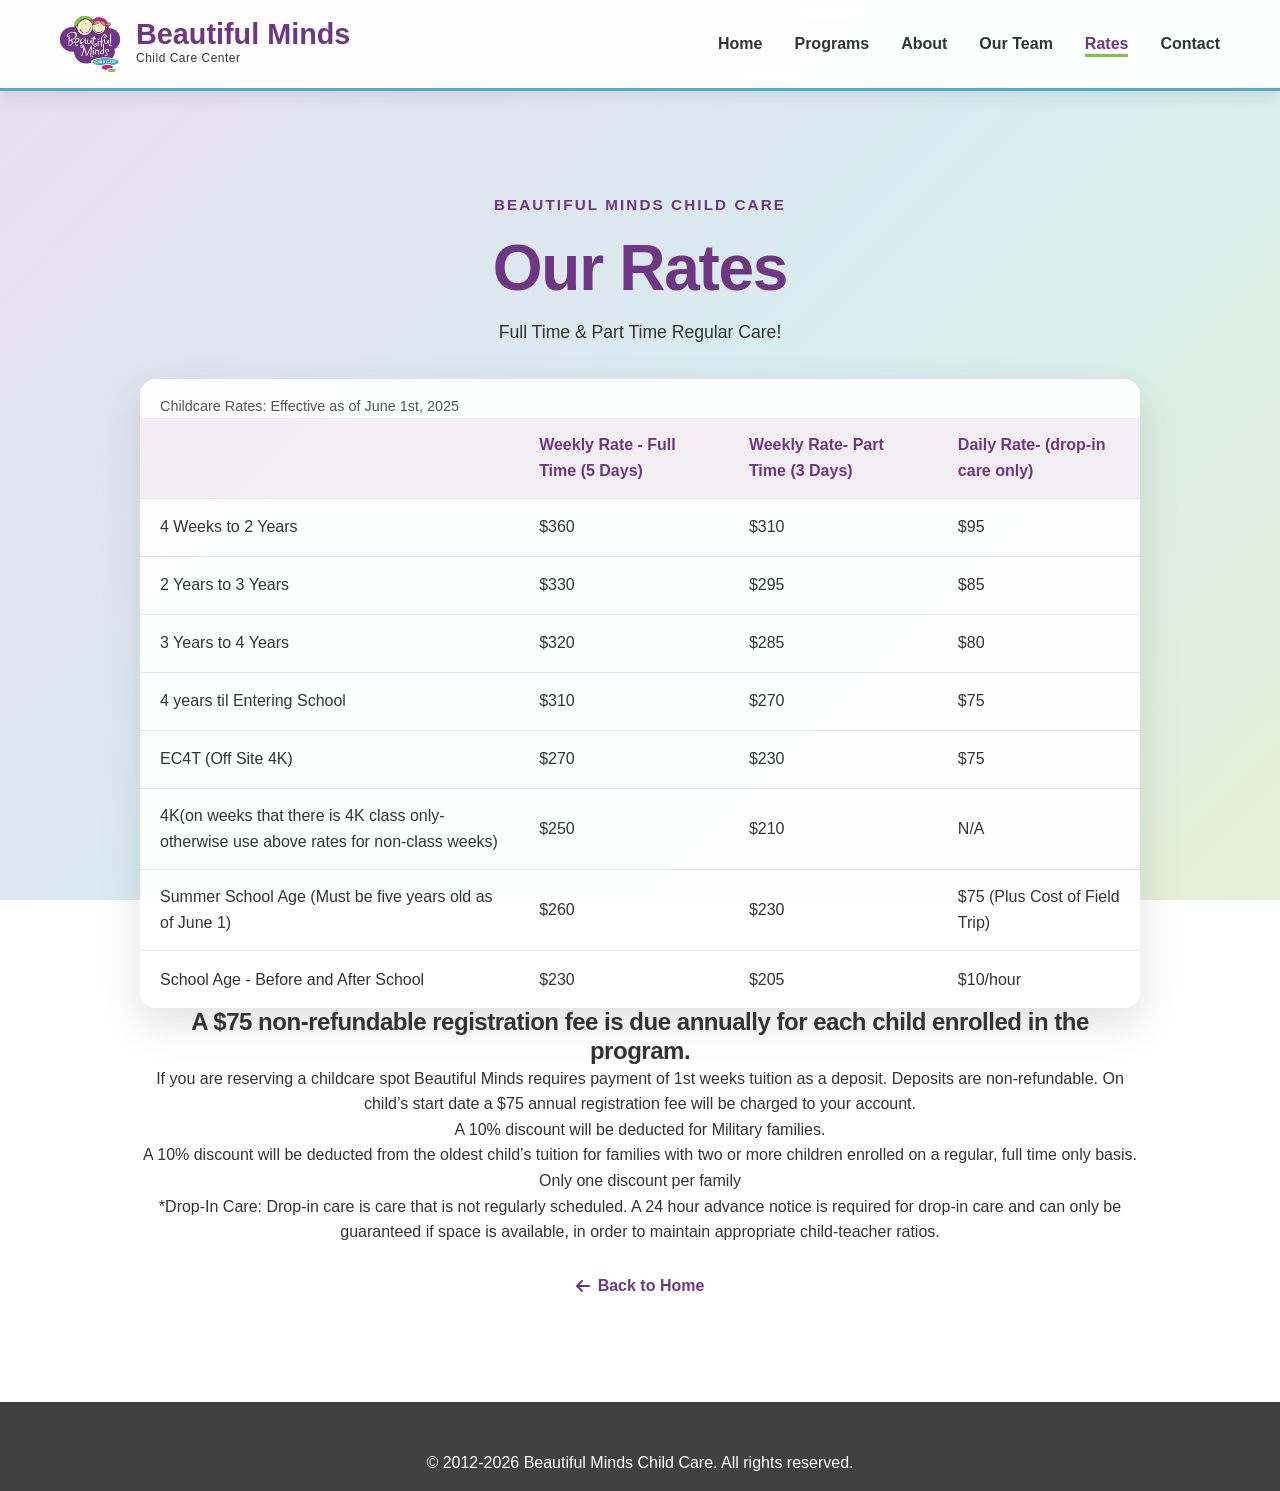
==== rates.html @ a19a5e0d "Fix HTML structure and formatting in rates.html" ====
<!DOCTYPE html>
<html lang="en">
<head>
    <meta charset="UTF-8">
    <meta name="viewport" content="width=device-width, initial-scale=1.0">
    <meta name="description" content="Child care rates at Beautiful Minds Child Care in Eau Claire, Wisconsin.">
    <title>Rates | Beautiful Minds Child Care</title>
    <link rel="stylesheet" href="styles.css">
    <link rel="stylesheet" href="rates.css">
    <link rel="stylesheet" href="https://cdnjs.cloudflare.com/ajax/libs/font-awesome/6.0.0/css/all.min.css">
</head>
<body class="rates-page">
    <header class="navbar">
        <div class="container">
            <div class="nav-wrapper">
                <a class="logo-section rates-logo" href="index.html" aria-label="Beautiful Minds Child Care home">
                    <img src="logo.jpg" alt="" class="logo-img">
                    <span class="logo-text">
                        <span class="rates-brand">Beautiful Minds</span>
                        <span class="tagline">Child Care Center</span>
                    </span>
                </a>
                <nav class="nav-menu" aria-label="Main navigation">
                    <ul>
                        <li><a href="index.html#home">Home</a></li>
                        <li><a href="index.html#programs">Programs</a></li>
                        <li><a href="index.html#about">About</a></li>
                        <li><a href="index.html#team">Our Team</a></li>
                        <li><a href="rates.html" class="active" aria-current="page">Rates</a></li>
                        <li><a href="index.html#contact">Contact</a></li>
                    </ul>
                </nav>
                <button class="hamburger" type="button" onclick="toggleMenu()" aria-label="Toggle navigation menu" aria-expanded="false">
                    <span></span><span></span><span></span>
                </button>
            </div>
        </div>
    </header>

    <main class="rates-main">
        <div class="rates-content">
            <p class="rates-eyebrow">Beautiful Minds Child Care</p>
            <h1>Our Rates</h1>
            <p class="rates-intro">Full Time & Part Time Regular Care!</p>
            <div class="rates-table-wrap">
                <table class="rates-table">
                    <caption>Childcare Rates: Effective as of June 1st, 2025</caption>
                    <thead>
                        <tr>
                            <th scope="col">    </th>
                            <th scope="col">Weekly Rate - Full Time (5 Days)</th>
                            <th scope="col">Weekly Rate- Part Time (3 Days)</th>
                            <th scope="col"> Daily Rate- (drop-in care only)
                        </tr>
                    </thead>
                    <tbody>
                        <tr><td>4 Weeks to 2 Years</td><td>$360</td><td>$310</td><td>$95</td></td></tr>
                        <tr><td>2 Years to 3 Years</td><td>$330</td><td>$295</td><td>$85</td></tr>
                        <tr><td>3 Years to 4 Years</td><td>$320</td><td>$285</td><td>$80</td></tr>
                        <tr><td>4 years til Entering School</td><td>$310</td><td>$270</td><td>$75</td></tr>
                        <tr><td>EC4T (Off Site 4K)</td><td>$270</td><td>$230</td><td>$75</td></tr>
                        <tr><td>4K(on weeks that there is 4K class only- otherwise use above rates for non-class weeks)<td>$250</td><td>$210</td><td>N/A</td></td></tr>
                    <tr><td>Summer School Age (Must be five years old as of June 1)<td>$260</td><td>$230</td><td>$75 (Plus Cost of Field Trip)</td></td></tr>
                    <tr><td>School Age - Before and After School</td><td>$230</td><td>$205</td><td>$10/hour</td></tr>
                </tbody>
                </table>
            </div>
 <h2>A $75 non-refundable registration fee is due annually for each child enrolled in the program.  </h2>
<p>If you are reserving a childcare spot Beautiful Minds requires payment of 1st weeks tuition as a deposit.  Deposits are non-refundable. On child’s start date a $75 annual registration fee will be charged to your account.</p>
 <p>A 10% discount will be deducted for Military families.</p>
<p>A 10% discount will be deducted from the oldest child’s tuition for families with two or more children enrolled on a regular, full time only basis. </p>
<p>Only one discount per family</p>
*Drop-In Care:  Drop-in care is care that is not regularly scheduled.  A 24 hour advance notice is required for drop-in care and can only be guaranteed if space is available, in order to maintain appropriate child-teacher ratios. 
</h2>
           <p> <a class="rates-home-link" href="index.html"><i class="fas fa-arrow-left" aria-hidden="true"></i> Back to Home</a> </p>
        </div>
    </main>

    <footer class="footer rates-footer">
        <div class="container">
            <p>&copy; 2012-2026 Beautiful Minds Child Care. All rights reserved.</p>
        </div>
    </footer>
    <script src="script.js"></script>
</body>
</html>
---- styles.css ----
/* Beautiful Minds Child Care site styles */
:root {
    --primary-purple: #6f3683;
    --magenta: #d1198d;
    --teal: #52acc5;
    --accent-green: #82c142;
    --accent-green-dark: #6d9b34;
    --soft-green: #edf7d8;
    --soft-purple: #f5edf7;
    --dark-bg: #3a3a3a;
    --dark-color: #2c3e50;
    --light-color: #f8f9fa;
    --white: #fff;
    --text-color: #333;
    --border-radius: 12px;
    --box-shadow: 0 4px 15px rgba(0, 0, 0, 0.1);
    --transition: all 0.3s ease;
}

* {
    margin: 0;
    padding: 0;
    box-sizing: border-box;
}

html {
    scroll-behavior: smooth;
    scroll-padding-top: 90px;
}

body {
    font-family: 'Segoe UI', Tahoma, Geneva, Verdana, sans-serif;
    line-height: 1.6;
    color: var(--text-color);
    background: linear-gradient(180deg, #fff 0%, #fffefb 100%);
}

img {
    display: block;
    max-width: 100%;
}

.container {
    width: 100%;
    max-width: 1200px;
    margin: 0 auto;
    padding: 0 20px;
}

h1, h2, h3, h4 {
    line-height: 1.2;
    letter-spacing: -0.02em;
}

/* Header and navigation */
.navbar {
    position: sticky;
    z-index: 100;
    top: 0;
    padding: 1rem 0;
    background: rgba(255, 255, 255, 0.96);
    border-bottom: 3px solid var(--teal);
    box-shadow: var(--box-shadow);
    backdrop-filter: blur(8px);
}

.nav-wrapper {
    display: flex;
    align-items: center;
    justify-content: space-between;
    gap: 1.5rem;
}

.logo-section {
    display: flex;
    align-items: center;
    gap: 1rem;
}

.logo-img {
    width: 60px;
    height: auto;
}

.logo-text h1 {
    margin: 0;
    color: var(--primary-purple);
    font-size: 1.8rem;
    line-height: 1;
}

.tagline {
    margin: 0;
    color: var(--text-color);
    font-size: 0.75rem;
    letter-spacing: 0.5px;
}

.nav-menu ul {
    display: flex;
    align-items: center;
    gap: 2rem;
    list-style: none;
}

.nav-menu a {
    position: relative;
    color: var(--text-color);
    font-weight: 600;
    text-decoration: none;
    transition: var(--transition);
}

.nav-menu a:hover,
.nav-menu a:focus-visible,
.nav-menu a.active {
    color: var(--primary-purple);
}

.nav-menu a::after {
    position: absolute;
    right: 0;
    bottom: -5px;
    left: 0;
    height: 3px;
    background: var(--accent-green);
    content: '';
    transform: scaleX(0);
    transform-origin: left;
    transition: transform 0.3s ease;
}

.nav-menu a:hover::after,
.nav-menu a:focus-visible::after,
.nav-menu a.active::after {
    transform: scaleX(1);
}

.hamburger {
    display: none;
    flex-direction: column;
    gap: 5px;
    padding: 0.5rem;
    border: 0;
    background: transparent;
    cursor: pointer;
}

.hamburger span {
    width: 25px;
    height: 3px;
    border-radius: 2px;
    background: var(--primary-purple);
}

/* Hero */
.hero {
    position: relative;
    overflow: hidden;
    padding: 105px 20px 90px;
    background: linear-gradient(180deg, #fff 0%, #fffaf7 100%);
}

.hero::before,
.hero::after,
.classroom-stages::before,
.family-section::before,
.family-section::after,
.dual-cta::before,
.staff::before {
    position: absolute;
    z-index: 0;
    pointer-events: none;
    content: '';
}

.hero::before {
    top: 10%;
    left: -30px;
    width: 120px;
    height: 120px;
    opacity: 0.06;
    background: radial-gradient(circle, var(--accent-green) 3px, transparent 3px);
    background-size: 25px 25px;
}

.hero::after {
    right: -20px;
    bottom: 5%;
    width: 100px;
    height: 100px;
    opacity: 0.05;
    background: radial-gradient(circle, var(--magenta) 2.5px, transparent 2.5px);
    background-size: 20px 20px;
}

.hero-top-wave,
.hero-bottom-wave {
    position: absolute;
    right: 0;
    left: 0;
    height: 60px;
    pointer-events: none;
}

.hero-top-wave {
    top: -2px;
    background: linear-gradient(135deg, var(--magenta) 0%, var(--teal) 100%);
    clip-path: polygon(0 0, 100% 0, 100% 30%, 95% 35%, 90% 30%, 85% 35%, 80% 30%, 75% 35%, 70% 30%, 65% 35%, 60% 30%, 55% 35%, 50% 30%, 45% 35%, 40% 30%, 35% 35%, 30% 30%, 25% 35%, 20% 30%, 15% 35%, 10% 30%, 5% 35%, 0 30%);
}

.hero-bottom-wave {
    bottom: -2px;
    background: linear-gradient(135deg, var(--primary-purple) 0%, var(--magenta) 100%);
    clip-path: polygon(0 70%, 5% 65%, 10% 70%, 15% 65%, 20% 70%, 25% 65%, 30% 70%, 35% 65%, 40% 70%, 45% 65%, 50% 70%, 55% 65%, 60% 70%, 65% 65%, 70% 70%, 75% 65%, 80% 70%, 85% 65%, 90% 70%, 95% 65%, 100% 70%, 100% 100%, 0 100%);
}

.hero-content {
    position: relative;
    z-index: 1;
    display: grid;
    grid-template-columns: minmax(0, 1fr) minmax(0, 1fr);
    align-items: center;
    gap: 2.5rem;
    max-width: 1200px;
    margin: 0 auto;
}

.hero-left {
    display: grid;
    grid-template-columns: minmax(0, 1fr) 126px;
    align-items: stretch;
    gap: 1rem;
    width: 100%;
    max-width: 660px;
    margin: 0 auto;
}

.hero-visual {
    min-width: 0;
}

.hero-visual .hero-image {
    width: 100%;
    height: clamp(300px, 36vw, 440px);
    max-width: none;
    border: 4px solid rgba(255, 255, 255, 0.95);
    border-radius: 22px;
    background: var(--light-color);
    box-shadow: 0 16px 36px rgba(58, 58, 58, 0.18);
    object-fit: cover;
}

.hero-badges {
    display: flex;
    flex-direction: column;
    align-items: stretch;
    justify-content: space-between;
    gap: 0.85rem;
}

.hero-badge {
    display: flex;
    flex: 1;
    align-items: center;
    justify-content: center;
    min-height: 0;
    padding: 0.6rem;
    border: 1px solid rgba(111, 54, 131, 0.08);
    border-radius: 14px;
    background: rgba(255, 255, 255, 0.96);
    box-shadow: 0 7px 18px rgba(58, 58, 58, 0.12);
    transition: transform 0.25s ease, box-shadow 0.25s ease;
}

.hero-badge img {
    width: 100%;
    height: 100%;
    max-height: 110px;
    object-fit: contain;
}

.hero-badge:hover {
    transform: translateY(-3px);
    box-shadow: 0 10px 22px rgba(58, 58, 58, 0.16);
}

.hero-right {
    position: relative;
    z-index: 2;
    display: flex;
    align-items: center;
}

.hero-box {
    width: 100%;
    padding: 3.5rem;
    border-left: 5px solid var(--accent-green);
    border-radius: 24px;
    background: linear-gradient(135deg, var(--primary-purple) 0%, var(--magenta) 100%);
    box-shadow: 0 18px 40px rgba(111, 54, 131, 0.2);
    color: var(--white);
}

.hero-box h2 {
    margin-bottom: 1.25rem;
    font-size: clamp(2rem, 4vw, 3.2rem);
    font-weight: 900;
    line-height: 1.1;
    letter-spacing: -0.03em;
}

.highlight-text {
    margin-bottom: 1rem;
    color: var(--soft-green);
    font-size: 1.15rem;
    font-weight: 700;
    letter-spacing: 0.02em;
}

.hero-description {
    margin-bottom: 2rem;
    font-size: 1.08rem;
    line-height: 1.8;
}

.cta-button {
    display: inline-block;
    padding: 16px 34px;
    border: 0;
    border-radius: 50px;
    background: linear-gradient(135deg, var(--accent-green) 0%, var(--accent-green-dark) 100%);
    box-shadow: 0 8px 22px rgba(130, 193, 66, 0.34);
    color: var(--white);
    cursor: pointer;
    font-size: 1rem;
    font-weight: 700;
    letter-spacing: 0.02em;
    text-align: center;
    text-decoration: none;
    transition: var(--transition);
}

.cta-button:hover,
.cta-button:focus-visible {
    transform: translateY(-3px);
    box-shadow: 0 12px 24px rgba(130, 193, 66, 0.44);
}

/* Programs */
.classroom-stages {
    position: relative;
    padding: 100px 20px;
    background: var(--light-color);
}

.classroom-stages::before {
    top: 20%;
    right: -40px;
    width: 140px;
    height: 140px;
    opacity: 0.04;
    background: radial-gradient(circle, var(--teal) 2.5px, transparent 2.5px);
    background-size: 22px 22px;
}

.stage-intro {
    position: relative;
    z-index: 1;
    margin-bottom: 3.5rem;
    text-align: center;
}

.stage-intro h2 {
    color: var(--primary-purple);
    font-size: clamp(2rem, 4vw, 3rem);
    font-weight: 900;
    letter-spacing: -0.03em;
}

.stages-grid {
    position: relative;
    z-index: 1;
    display: grid;
    grid-template-columns: repeat(auto-fit, minmax(200px, 1fr));
    gap: 2rem;
    max-width: 1000px;
    margin: 0 auto;
}

.stage-card {
    padding: 2rem 1.5rem;
    border-top: 4px solid var(--accent-green);
    border-radius: var(--border-radius);
    background: var(--white);
    box-shadow: 0 8px 25px rgba(0, 0, 0, 0.08);
    text-align: center;
    transition: var(--transition);
}

.stage-card:hover {
    transform: translateY(-7px);
    box-shadow: 0 12px 30px rgba(0, 0, 0, 0.12);
}

.stage-icon {
    display: flex;
    min-height: 120px;
    align-items: center;
    justify-content: center;
    margin-bottom: 1rem;
}

.stage-icon img {
    width: 100%;
    max-width: 175px;
    max-height: 130px;
    object-fit: contain;
}

.stage-card h3 {
    margin-bottom: 0.5rem;
    color: var(--primary-purple);
    font-size: 1.2rem;
    font-weight: 700;
}

.stage-card p {
    color: var(--text-color);
    font-size: 0.95rem;
}

/* More than childcare (section layout and colors are defined inline in index.html) */
.family-content {
    display: block;
}

.family-values .value-item {
    margin: 0;
}

/* Call-to-action panels */
.dual-cta {
    position: relative;
    padding: 90px 20px;
    background: var(--light-color);
}

.dual-cta::before {
    bottom: 15%;
    left: -35px;
    width: 130px;
    height: 130px;
    opacity: 0.05;
    background: radial-gradient(circle, var(--magenta) 2px, transparent 2px);
    background-size: 26px 26px;
}

.cta-grid {
    position: relative;
    z-index: 1;
    display: grid;
    grid-template-columns: repeat(2, minmax(0, 1fr));
    gap: 3rem;
    max-width: 1000px;
    margin: 0 auto;
}

.cta-card {
    position: relative;
    padding: 3rem 2rem;
    border-radius: var(--border-radius);
    background: linear-gradient(135deg, var(--teal) 0%, #40b5c5 100%);
    box-shadow: 0 12px 30px rgba(0, 0, 0, 0.12);
    color: var(--white);
    text-align: center;
    transition: var(--transition);
}

.cta-card:hover {
    transform: translateY(-7px);
    box-shadow: 0 14px 35px rgba(0, 0, 0, 0.15);
}

.cta-card::before {
    position: absolute;
    top: 20px;
    right: 20px;
    width: 20px;
    height: 20px;
    border-radius: 50%;
    background: var(--accent-green);
    content: '';
}

.cta-card h3 {
    margin-bottom: 1rem;
    color: var(--white);
    font-size: 1.6rem;
    font-weight: 800;
}

.cta-card p {
    margin-bottom: 1.75rem;
    line-height: 1.7;
}

/* Staff and accessible details dropdown */
.staff {
    position: relative;
    padding: 100px 20px;
    background: var(--white);
}

.staff::before {
    top: 15%;
    right: -25px;
    width: 110px;
    height: 110px;
    opacity: 0.04;
    background: radial-gradient(circle, var(--teal) 2px, transparent 2px);
    background-size: 23px 23px;
}

.staff .container {
    position: relative;
    z-index: 1;
}

.staff h2,
.contact h2 {
    margin-bottom: 1rem;
    color: var(--primary-purple);
    font-size: clamp(2rem, 4vw, 3rem);
    font-weight: 900;
    letter-spacing: -0.03em;
    text-align: center;
}

.section-intro {
    max-width: 700px;
    margin: 0 auto 2.5rem;
    color: var(--text-color);
    font-size: 1.1rem;
    line-height: 1.8;
    text-align: center;
}

.staff-dropdown {
    max-width: 1000px;
    margin: 0 auto;
}

.staff-dropdown summary {
    display: flex;
    align-items: center;
    justify-content: center;
    gap: 0.75rem;
    padding: 1rem 1.5rem;
    border-radius: var(--border-radius);
    background: linear-gradient(135deg, var(--primary-purple) 0%, var(--magenta) 100%);
    color: var(--white);
    cursor: pointer;
    font-size: 1.1rem;
    font-weight: 700;
    list-style: none;
    transition: var(--transition);
}

.staff-dropdown summary::-webkit-details-marker {
    display: none;
}

.staff-dropdown summary::marker {
    content: '';
}

.staff-dropdown summary:hover,
.staff-dropdown summary:focus-visible {
    filter: brightness(1.08);
    outline: 3px solid var(--accent-green);
    outline-offset: 3px;
}

.staff-dropdown-arrow {
    display: inline-block;
    transition: transform 0.2s ease;
}

.staff-dropdown[open] .staff-dropdown-arrow,
.staff-dropdown:hover .staff-dropdown-arrow,
.staff-dropdown:focus-within .staff-dropdown-arrow {
    transform: rotate(180deg);
}

.staff-dropdown-panel {
    display: none;
    padding-top: 1.5rem;
}

.staff-dropdown:hover .staff-dropdown-panel,
.staff-dropdown:focus-within .staff-dropdown-panel,
.staff-dropdown[open] .staff-dropdown-panel {
    display: block;
}

.staff-grid {
    display: grid;
    grid-template-columns: repeat(auto-fit, minmax(240px, 1fr));
    gap: 1.5rem;
}

.staff-card {
    padding: 2rem 1.5rem;
    border: 1px solid rgba(111, 54, 131, 0.08);
    border-radius: var(--border-radius);
    background: var(--light-color);
    box-shadow: 0 8px 25px rgba(0, 0, 0, 0.08);
    text-align: center;
    transition: var(--transition);
}

.staff-card:hover {
    transform: translateY(-5px);
    box-shadow: 0 12px 30px rgba(0, 0, 0, 0.12);
}

.staff-card h3 {
    margin-bottom: 0.5rem;
    color: var(--primary-purple);
    font-size: 1.3rem;
}

.staff-card .position {
    margin-bottom: 1rem;
    color: var(--teal);
    font-weight: 700;
}

.staff-card .bio {
    color: var(--text-color);
    font-size: 0.95rem;
    line-height: 1.7;
}

/* Contact */
.contact {
    padding: 100px 20px;
    background: var(--light-color);
}

.contact h2 {
    margin-bottom: 3rem;
}

.contact-wrapper {
    display: grid;
    grid-template-columns: minmax(0, 1fr) minmax(0, 1fr);
    gap: 3rem;
}

.contact-form h3,
.contact-info h3 {
    margin-bottom: 1.5rem;
    color: var(--magenta);
    font-size: 1.5rem;
    font-weight: 800;
}

.form-group {
    margin-bottom: 1.5rem;
}

.form-group label {
    display: block;
    margin-bottom: 0.5rem;
    color: var(--primary-purple);
    font-weight: 700;
}

.required {
    color: var(--magenta);
}

.form-group input,
.form-group textarea {
    width: 100%;
    padding: 12px;
    border: 2px solid #ddd;
    border-radius: var(--border-radius);
    background: rgba(255, 255, 255, 0.9);
    font: inherit;
    transition: var(--transition);
}

.form-group input:focus,
.form-group textarea:focus {
    border-color: var(--primary-purple);
    outline: none;
    box-shadow: 0 0 0 3px rgba(111, 54, 131, 0.1);
}

.btn-submit {
    width: 100%;
    padding: 12px;
    border: 0;
    border-radius: 50px;
    background: linear-gradient(135deg, var(--primary-purple) 0%, var(--magenta) 100%);
    color: var(--white);
    cursor: pointer;
    font: inherit;
    font-weight: 700;
    transition: var(--transition);
}

.btn-submit:hover {
    transform: translateY(-2px);
    box-shadow: var(--box-shadow);
}

.info-item {
    display: flex;
    gap: 1.25rem;
    margin-bottom: 1.25rem;
    padding: 1.25rem;
    border-left: 4px solid var(--teal);
    border-radius: var(--border-radius);
    background: var(--white);
    box-shadow: 0 6px 20px rgba(0, 0, 0, 0.08);
}

.info-item i {
    flex-shrink: 0;
    color: var(--primary-purple);
    font-size: 1.5rem;
}

.info-item h4 {
    margin-bottom: 0.5rem;
    color: var(--magenta);
}

.info-item a,
.footer a {
    color: inherit;
    text-decoration: none;
}

.info-item a {
    color: var(--primary-purple);
    font-weight: 600;
}

.info-item a:hover {
    color: var(--teal);
}

.social-links {
    margin-top: 2rem;
    padding-top: 2rem;
    border-top: 2px solid #ddd;
}

.social-links h4 {
    margin-bottom: 1rem;
    color: var(--primary-purple);
}

.social-icon {
    display: inline-flex;
    width: 45px;
    height: 45px;
    align-items: center;
    justify-content: center;
    margin-right: 1rem;
    border-radius: 50%;
    background: linear-gradient(135deg, var(--accent-green) 0%, var(--accent-green-dark) 100%);
    box-shadow: 0 6px 18px rgba(130, 193, 66, 0.25);
    color: var(--white);
    text-decoration: none;
    transition: var(--transition);
}

.social-icon:hover {
    transform: translateY(-4px);
}

/* Footer */
.footer {
    padding: 3rem 20px 1rem;
    background: var(--dark-bg);
    color: var(--white);
}

.footer-content {
    display: grid;
    grid-template-columns: 2fr 1fr 1fr;
    gap: 2rem;
    margin-bottom: 2rem;
}

.footer-logo {
    display: flex;
    align-items: flex-start;
    gap: 1rem;
}

.footer-logo h4 {
    margin-bottom: 0.5rem;
    font-size: 1.3rem;
}

.footer-logo p,
.footer-section p {
    font-size: 0.9rem;
    line-height: 1.5;
}

.footer-section h4 {
    margin-bottom: 1rem;
    color: var(--accent-green);
}

.footer-section ul {
    list-style: none;
}

.footer-section li {
    margin-bottom: 0.5rem;
}

.footer-section a:hover {
    color: var(--accent-green);
}

.footer-section p {
    margin-bottom: 0.5rem;
}

.footer-bottom {
    padding-top: 2rem;
    border-top: 1px solid rgba(255, 255, 255, 0.1);
    font-size: 0.9rem;
    text-align: center;
}

/* Responsive layout */
@media (max-width: 900px) {
    .hero-content {
        gap: 1.5rem;
    }

    .hero-box {
        padding: 2.5rem;
    }

    .contact-wrapper {
        gap: 2rem;
    }
}

@media (max-width: 768px) {
    .hamburger {
        display: flex;
    }

    .nav-menu {
        display: none;
    }

    .nav-menu.active {
        position: absolute;
        top: 100%;
        right: 0;
        left: 0;
        display: block;
        padding: 1rem 20px;
        background: var(--light-color);
        box-shadow: var(--box-shadow);
    }

    .nav-menu ul {
        flex-direction: column;
        align-items: stretch;
        gap: 0;
        max-width: 1200px;
        margin: 0 auto;
    }

    .nav-menu li {
        padding: 0.75rem 0;
    }

    .hero {
        padding: 90px 20px 75px;
    }

    .hero-content {
        grid-template-columns: 1fr;
        gap: 2rem;
    }

    .hero-left {
        max-width: 600px;
        grid-template-columns: minmax(0, 1fr) 105px;
        gap: 0.8rem;
    }

    .hero-visual .hero-image {
        height: clamp(280px, 55vw, 400px);
    }

    .hero-box {
        padding: 2.5rem;
    }

    .cta-grid {
        gap: 1.5rem;
    }

    .cta-card {
        padding: 2.5rem 1.5rem;
    }

    .contact-wrapper {
        grid-template-columns: 1fr;
    }

    .footer-content {
        grid-template-columns: 1fr 1fr;
    }
}

@media (max-width: 480px) {
    .container {
        padding-right: 16px;
        padding-left: 16px;
    }

    .logo-section {
        gap: 0.65rem;
    }

    .logo-img {
        width: 48px;
    }

    .logo-text h1 {
        font-size: 1.45rem;
    }

    .hero {
        padding: 82px 16px 70px;
    }

    .hero-left {
        grid-template-columns: 1fr;
        gap: 0.8rem;
    }

    .hero-visual .hero-image {
        height: clamp(240px, 72vw, 340px);
    }

    .hero-badges {
        flex-direction: row;
        justify-content: center;
        gap: 0.55rem;
    }

    .hero-badge {
        width: min(31%, 110px);
        min-height: 62px;
        padding: 0.35rem;
        border-radius: 10px;
    }

    .hero-badge img {
        max-height: 54px;
    }

    .hero-box {
        padding: 2rem 1.5rem;
    }

    .classroom-stages,
    .staff,
    .contact {
        padding: 70px 16px;
    }

    .dual-cta {
        padding: 65px 16px;
    }

    .cta-grid {
        grid-template-columns: 1fr;
    }

    .footer-content {
        grid-template-columns: 1fr;
    }
}

@media (hover: none) {
    /* On touch screens the native details summary opens/closes the staff list. */
    .staff-dropdown:hover .staff-dropdown-panel:not(:focus-within) {
        display: none;
    }

    .staff-dropdown[open] .staff-dropdown-panel {
        display: block;
    }
}

@media (prefers-reduced-motion: reduce) {
    *,
    *::before,
    *::after {
        scroll-behavior: auto !important;
        transition-duration: 0.01ms !important;
        animation-duration: 0.01ms !important;
    }
}
---- rates.css ----
/* Rates subpage */
.rates-page {
    min-height: 100vh;
    background: linear-gradient(135deg, #eadcf0 0%, #d7edf0 55%, #e5f0d5 100%);
    background-attachment: fixed;
}

.rates-logo {
    color: inherit;
    text-decoration: none;
}

.rates-brand,
.rates-logo .tagline {
    display: block;
}

.rates-brand {
    color: var(--primary-purple);
    font-size: 1.8rem;
    font-weight: 700;
    line-height: 1;
}

.rates-main {
    display: grid;
    min-height: calc(100vh - 100px);
    place-items: center;
    padding: clamp(3rem, 8vw, 7rem) 20px;
}

.rates-content {
    width: min(100%, 1000px);
    text-align: center;
}

.rates-eyebrow {
    margin-bottom: 0.75rem;
    color: var(--primary-purple);
    font-size: 0.95rem;
    font-weight: 800;
    letter-spacing: 0.14em;
    text-transform: uppercase;
}

.rates-content h1 {
    margin-bottom: 0.75rem;
    color: var(--primary-purple);
    font-size: clamp(2.5rem, 6vw, 4rem);
    font-weight: 900;
}

.rates-intro {
    margin-bottom: 2rem;
    color: #333;
    font-size: 1.1rem;
}

.rates-table-wrap {
    overflow-x: auto;
    border-radius: 16px;
    background: rgba(255, 255, 255, 0.94);
    box-shadow: 0 16px 40px rgba(58, 58, 58, 0.15);
    text-align: left;
}

.rates-table {
    width: 100%;
    border-collapse: collapse;
}

.rates-table caption {
    padding: 1rem 1.25rem 0;
    color: #555;
    font-size: 0.9rem;
    text-align: left;
}

.rates-table th,
.rates-table td {
    min-width: 150px;
    height: 58px;
    padding: 0.9rem 1.25rem;
    border-bottom: 1px solid rgba(111, 54, 131, 0.14);
}

.rates-table th {
    background: rgba(111, 54, 131, 0.08);
    color: var(--primary-purple);
    font-weight: 800;
}

.rates-table tbody tr:last-child td {
    border-bottom: 0;
}

.rates-home-link {
    display: inline-flex;
    align-items: center;
    gap: 0.5rem;
    margin-top: 1.75rem;
    color: var(--primary-purple);
    font-weight: 700;
    text-decoration: none;
}

.rates-home-link:hover,
.rates-home-link:focus-visible {
    color: #4c235b;
    text-decoration: underline;
}

.rates-footer {
    background: rgba(58, 58, 58, 0.96);
    text-align: center;
}

@media (max-width: 768px) {
    .rates-brand {
        font-size: 1.45rem;
    }

    .rates-main {
        min-height: calc(100vh - 90px);
    }
}

@media (max-width: 480px) {
    .rates-main {
        padding-right: 16px;
        padding-left: 16px;
    }

    .rates-table th,
    .rates-table td {
        min-width: 125px;
        padding-right: 0.9rem;
        padding-left: 0.9rem;
    }
}
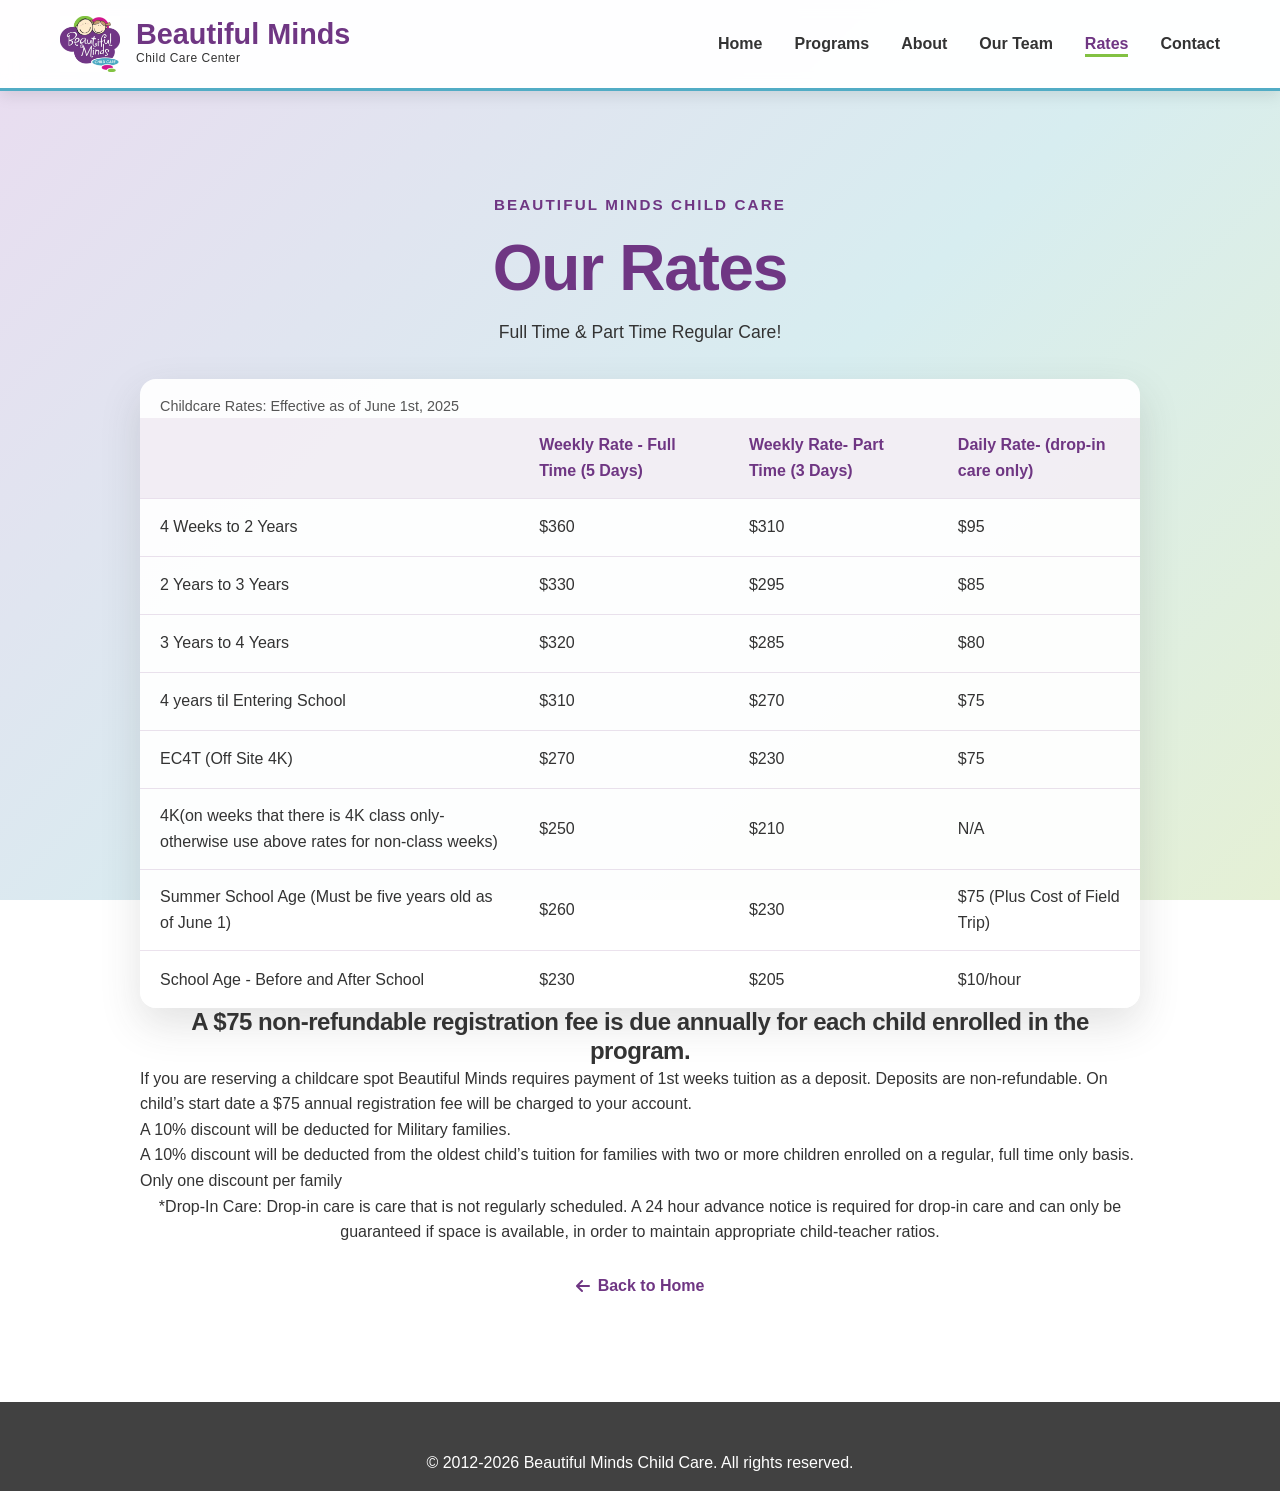
==== commit b6816370: "Update registration fee and discount information" ====
--- a/rates.html
+++ b/rates.html
@@ -65,13 +65,13 @@
                 </tbody>
                 </table>
             </div>
- <h2>A $75 non-refundable registration fee is due annually for each child enrolled in the program.  </h2>
-<p>If you are reserving a childcare spot Beautiful Minds requires payment of 1st weeks tuition as a deposit.  Deposits are non-refundable. On child’s start date a $75 annual registration fee will be charged to your account.</p>
- <p>A 10% discount will be deducted for Military families.</p>
-<p>A 10% discount will be deducted from the oldest child’s tuition for families with two or more children enrolled on a regular, full time only basis. </p>
-<p>Only one discount per family</p>
+ <p style="text-align: left;"><h2>A $75 non-refundable registration fee is due annually for each child enrolled in the program.  </h2>
+<p style="text-align: left;">If you are reserving a childcare spot Beautiful Minds requires payment of 1st weeks tuition as a deposit.  Deposits are non-refundable. On child’s start date a $75 annual registration fee will be charged to your account.</p>
+ <p style="text-align: left;">A 10% discount will be deducted for Military families.</p>
+<p style="text-align: left;">A 10% discount will be deducted from the oldest child’s tuition for families with two or more children enrolled on a regular, full time only basis. </p>
+<p style="text-align: left;">Only one discount per family</p>
 *Drop-In Care:  Drop-in care is care that is not regularly scheduled.  A 24 hour advance notice is required for drop-in care and can only be guaranteed if space is available, in order to maintain appropriate child-teacher ratios. 
-</h2>
+</h2></p>
            <p> <a class="rates-home-link" href="index.html"><i class="fas fa-arrow-left" aria-hidden="true"></i> Back to Home</a> </p>
         </div>
     </main>
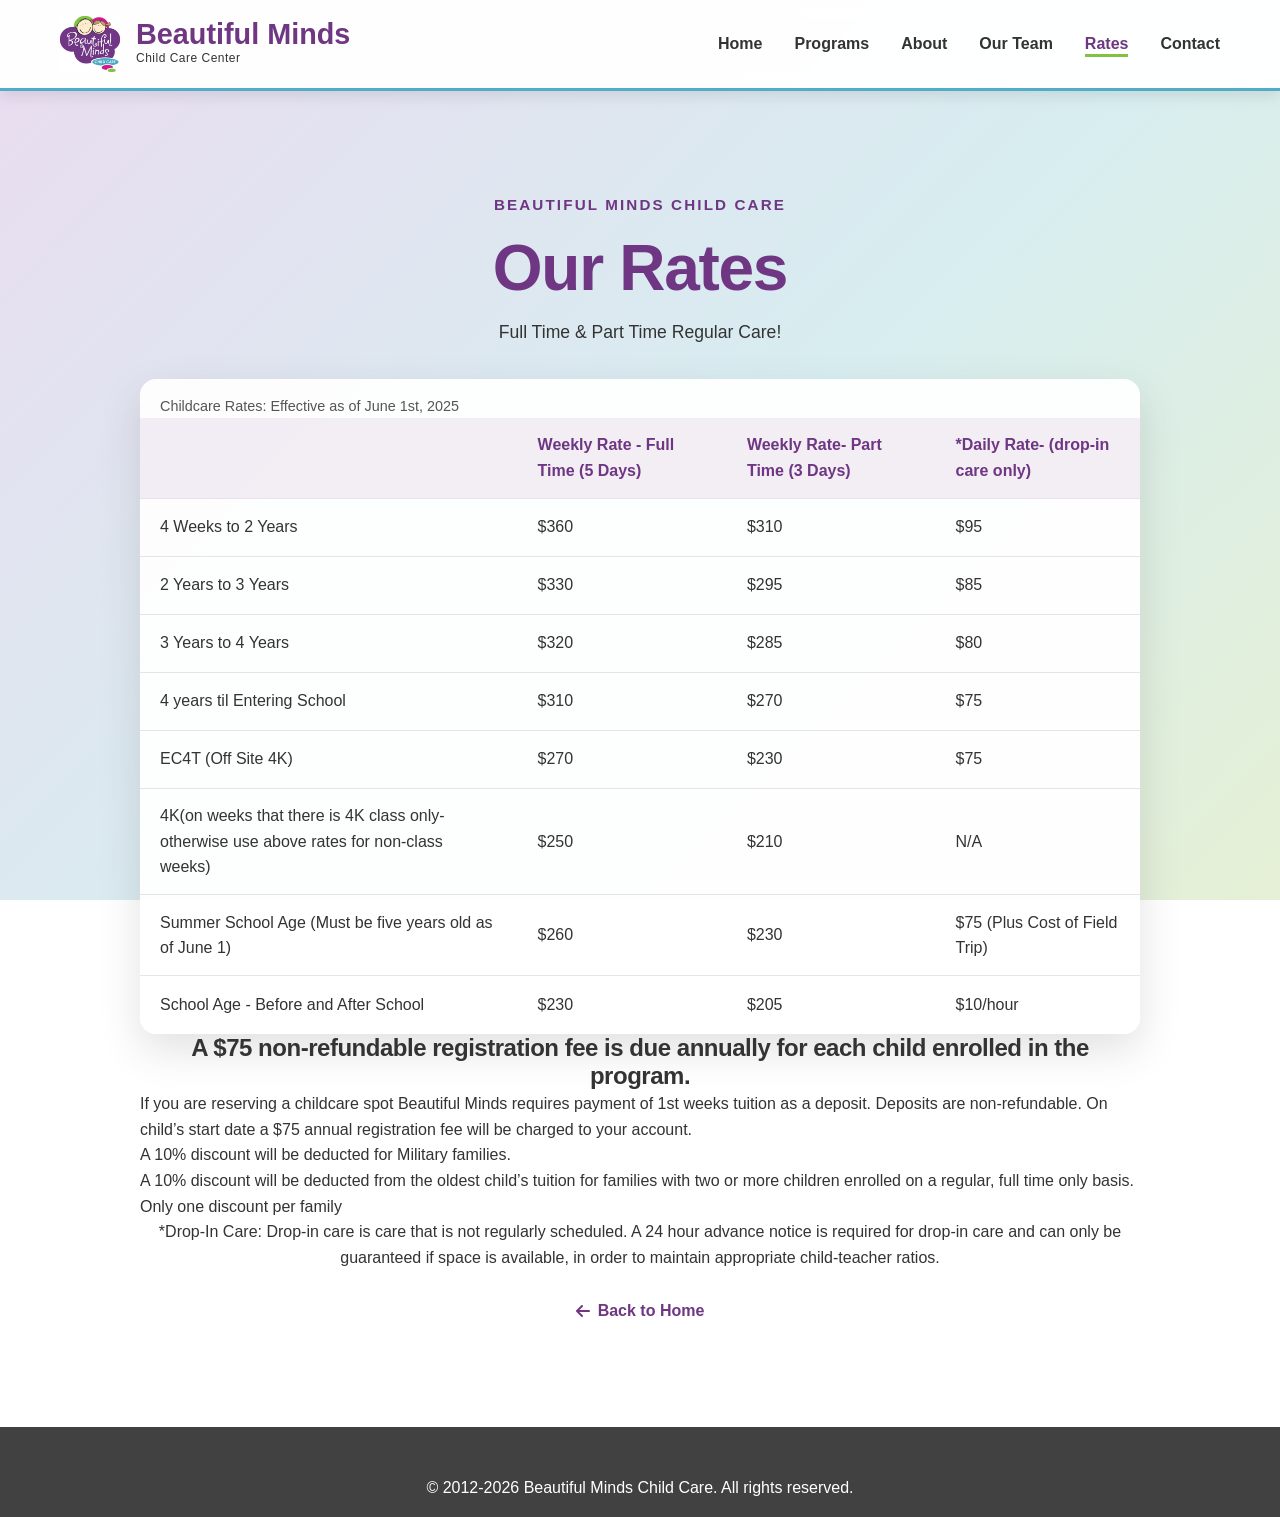
==== commit c111e4d2: "Fix caption formatting in rates.html" ====
--- a/rates.html
+++ b/rates.html
@@ -44,13 +44,13 @@
             <p class="rates-intro">Full Time & Part Time Regular Care!</p>
             <div class="rates-table-wrap">
                 <table class="rates-table">
-                    <caption>Childcare Rates: Effective as of June 1st, 2025</caption>
+                   <p style="text-align: center;"> <caption>Childcare Rates: Effective as of June 1st, 2025</caption>
                     <thead>
                         <tr>
                             <th scope="col">    </th>
                             <th scope="col">Weekly Rate - Full Time (5 Days)</th>
                             <th scope="col">Weekly Rate- Part Time (3 Days)</th>
-                            <th scope="col"> Daily Rate- (drop-in care only)
+                            <th scope="col"> *Daily Rate- (drop-in care only)</th>
                         </tr>
                     </thead>
                     <tbody>
@@ -65,6 +65,7 @@
                 </tbody>
                 </table>
             </div>
+            
  <p style="text-align: left;"><h2>A $75 non-refundable registration fee is due annually for each child enrolled in the program.  </h2>
 <p style="text-align: left;">If you are reserving a childcare spot Beautiful Minds requires payment of 1st weeks tuition as a deposit.  Deposits are non-refundable. On child’s start date a $75 annual registration fee will be charged to your account.</p>
  <p style="text-align: left;">A 10% discount will be deducted for Military families.</p>
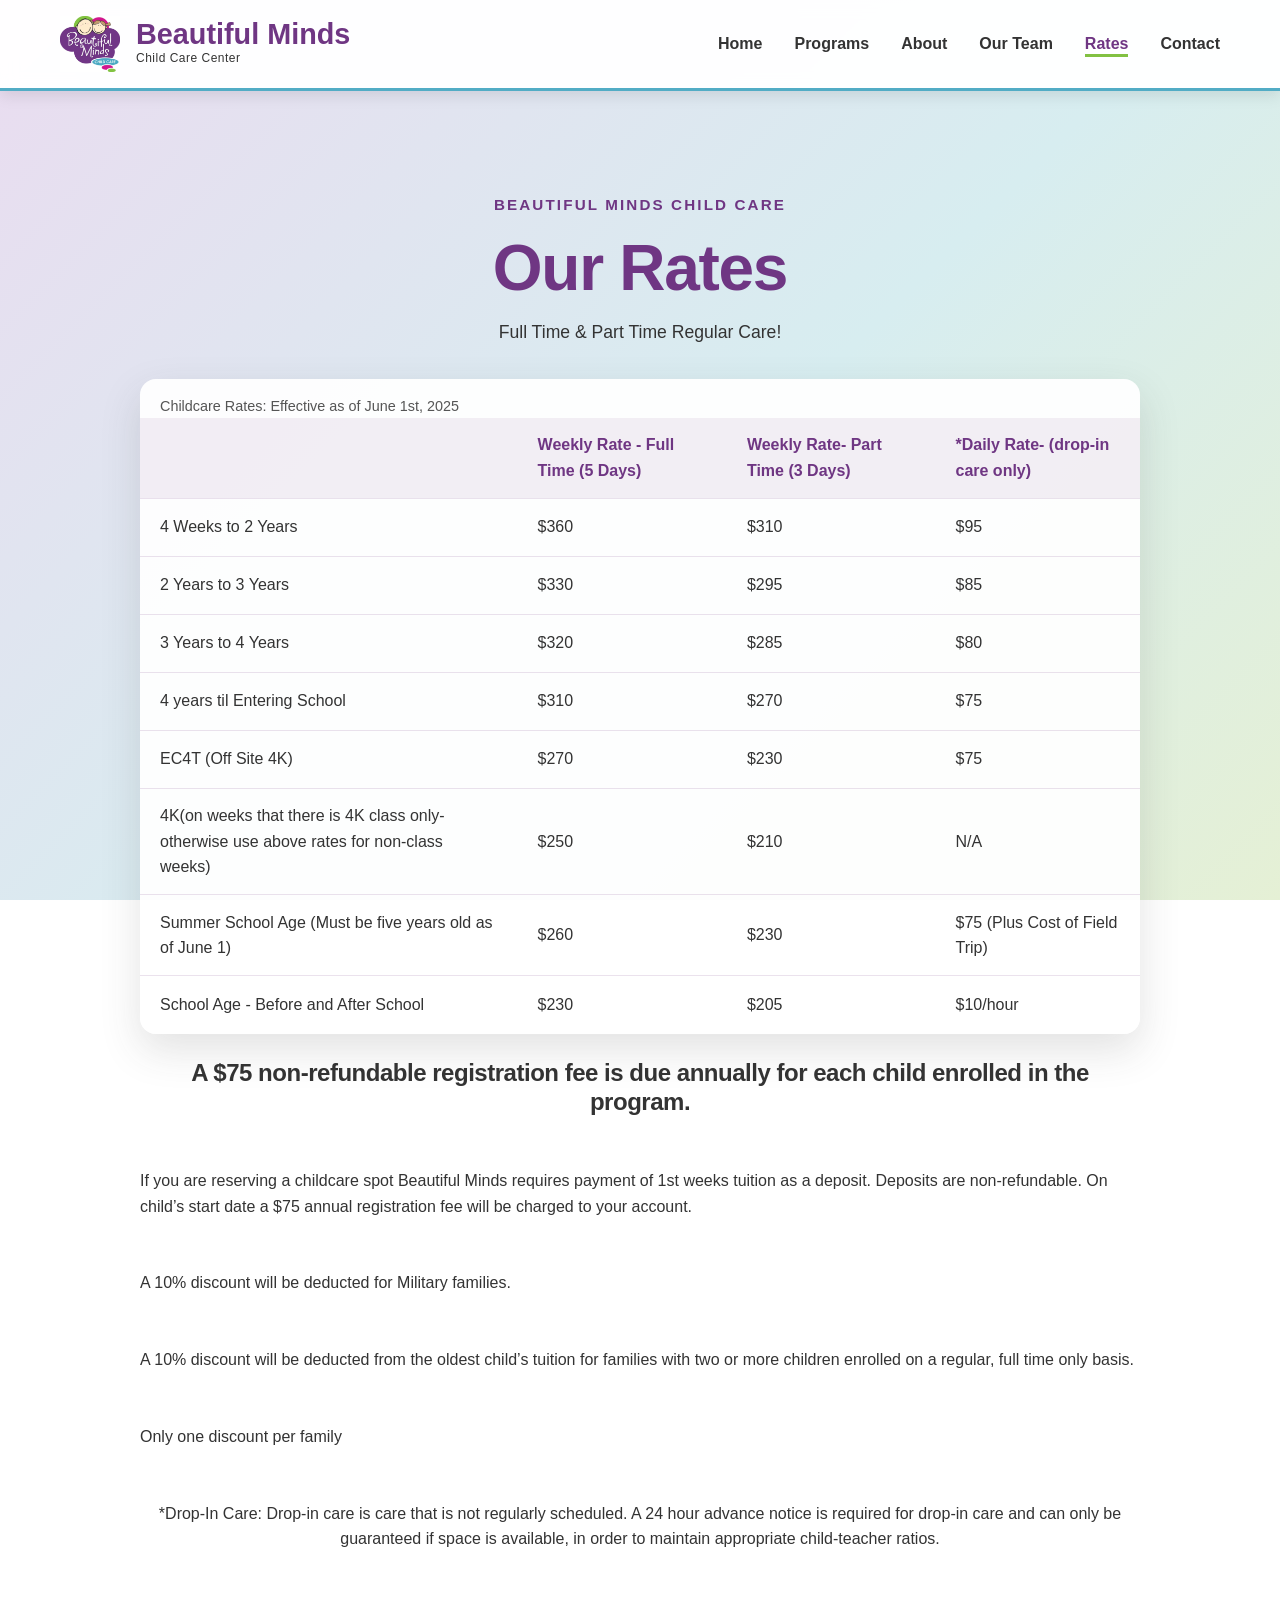
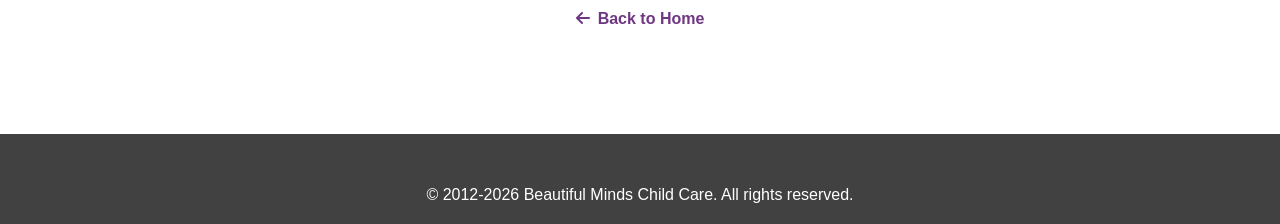
==== commit 67ec7145: "Update registration fee and discount information" ====
--- a/rates.html
+++ b/rates.html
@@ -66,13 +66,13 @@
                 </table>
             </div>
             
- <p style="text-align: left;"><h2>A $75 non-refundable registration fee is due annually for each child enrolled in the program.  </h2>
-<p style="text-align: left;">If you are reserving a childcare spot Beautiful Minds requires payment of 1st weeks tuition as a deposit.  Deposits are non-refundable. On child’s start date a $75 annual registration fee will be charged to your account.</p>
- <p style="text-align: left;">A 10% discount will be deducted for Military families.</p>
-<p style="text-align: left;">A 10% discount will be deducted from the oldest child’s tuition for families with two or more children enrolled on a regular, full time only basis. </p>
-<p style="text-align: left;">Only one discount per family</p>
-*Drop-In Care:  Drop-in care is care that is not regularly scheduled.  A 24 hour advance notice is required for drop-in care and can only be guaranteed if space is available, in order to maintain appropriate child-teacher ratios. 
-</h2></p>
+ <br><p style="text-align: left;"><h2>A $75 non-refundable registration fee is due annually for each child enrolled in the program.  </h2></p> </br>
+<br><p style="text-align: left;">If you are reserving a childcare spot Beautiful Minds requires payment of 1st weeks tuition as a deposit.  Deposits are non-refundable. On child’s start date a $75 annual registration fee will be charged to your account.</p> </br>
+ <br><p style="text-align: left;">A 10% discount will be deducted for Military families.</p> </br>
+<br><p style="text-align: left;">A 10% discount will be deducted from the oldest child’s tuition for families with two or more children enrolled on a regular, full time only basis. </p></br>
+<br><p style="text-align: left;">Only one discount per family</p></br>
+<br>*Drop-In Care:  Drop-in care is care that is not regularly scheduled.  A 24 hour advance notice is required for drop-in care and can only be guaranteed if space is available, in order to maintain appropriate child-teacher ratios. 
+</h2></p></br>
            <p> <a class="rates-home-link" href="index.html"><i class="fas fa-arrow-left" aria-hidden="true"></i> Back to Home</a> </p>
         </div>
     </main>
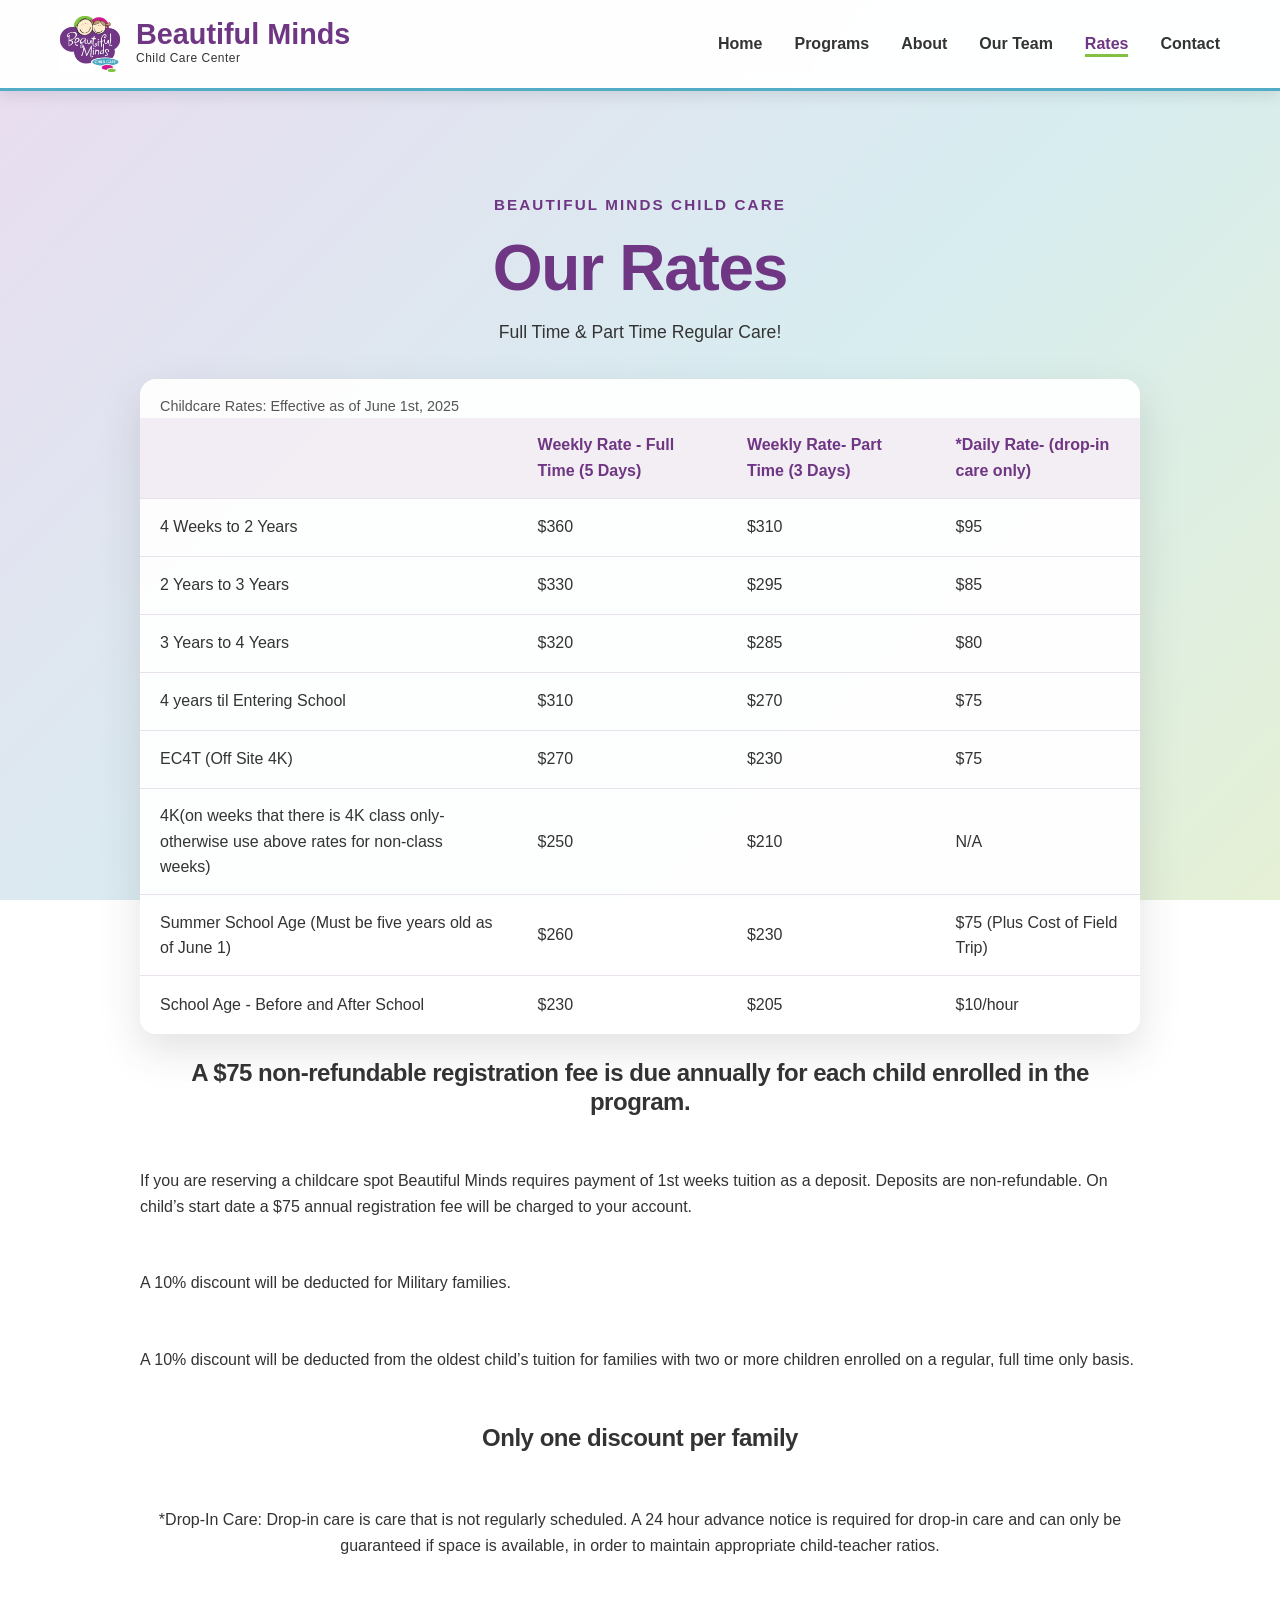
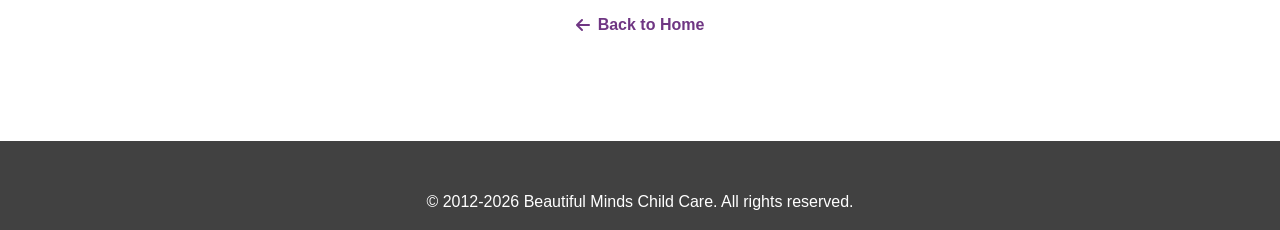
==== commit 8cafbac5: "Center align discount message for clarity" ====
--- a/rates.html
+++ b/rates.html
@@ -70,7 +70,7 @@
 <br><p style="text-align: left;">If you are reserving a childcare spot Beautiful Minds requires payment of 1st weeks tuition as a deposit.  Deposits are non-refundable. On child’s start date a $75 annual registration fee will be charged to your account.</p> </br>
  <br><p style="text-align: left;">A 10% discount will be deducted for Military families.</p> </br>
 <br><p style="text-align: left;">A 10% discount will be deducted from the oldest child’s tuition for families with two or more children enrolled on a regular, full time only basis. </p></br>
-<br><p style="text-align: left;">Only one discount per family</p></br>
+<br><p style="text-align: center;"><h2>Only one discount per family</p></br></h2>
 <br>*Drop-In Care:  Drop-in care is care that is not regularly scheduled.  A 24 hour advance notice is required for drop-in care and can only be guaranteed if space is available, in order to maintain appropriate child-teacher ratios. 
 </h2></p></br>
            <p> <a class="rates-home-link" href="index.html"><i class="fas fa-arrow-left" aria-hidden="true"></i> Back to Home</a> </p>
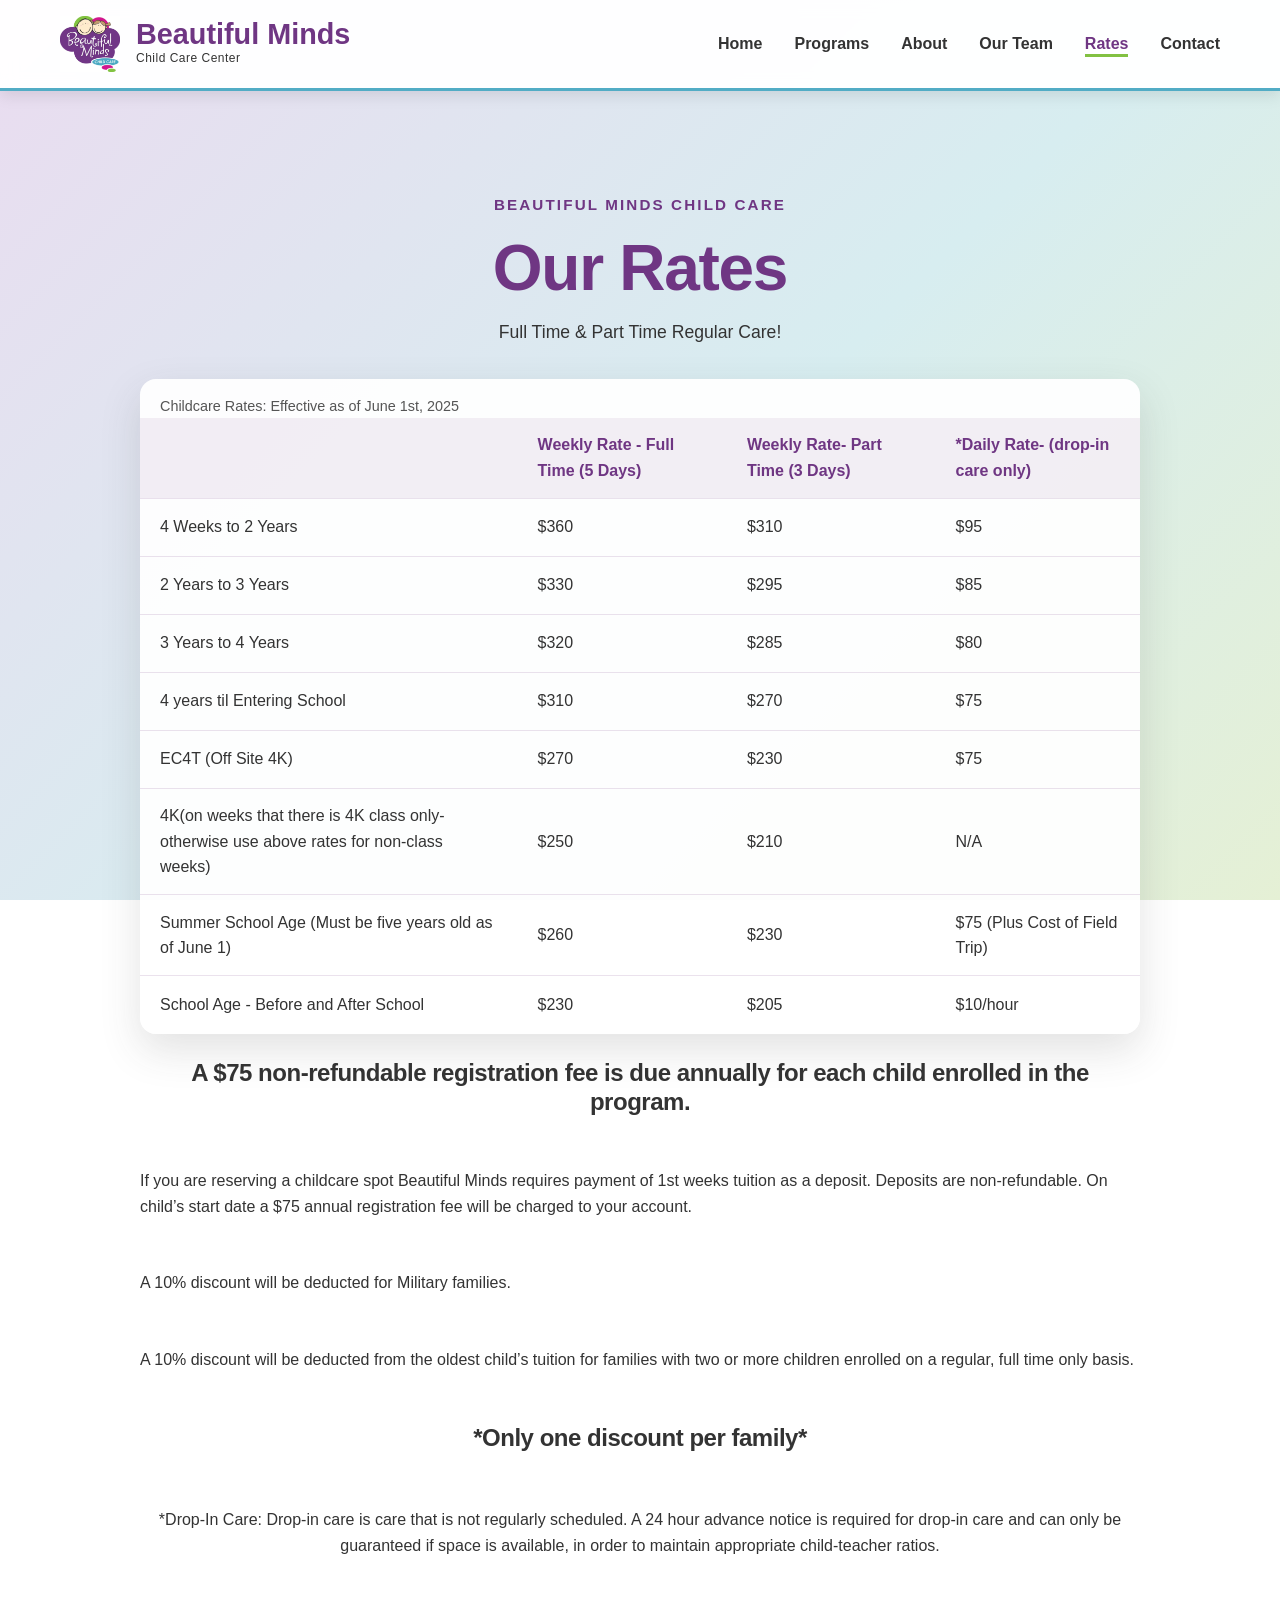
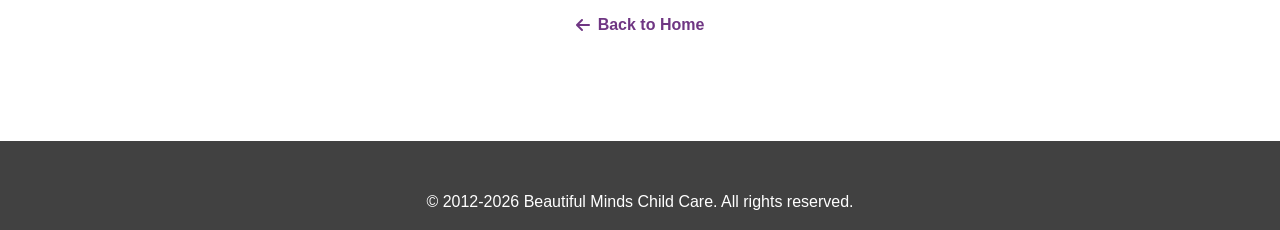
==== commit 564b8d68: "Update rates.html" ====
--- a/rates.html
+++ b/rates.html
@@ -70,7 +70,7 @@
 <br><p style="text-align: left;">If you are reserving a childcare spot Beautiful Minds requires payment of 1st weeks tuition as a deposit.  Deposits are non-refundable. On child’s start date a $75 annual registration fee will be charged to your account.</p> </br>
  <br><p style="text-align: left;">A 10% discount will be deducted for Military families.</p> </br>
 <br><p style="text-align: left;">A 10% discount will be deducted from the oldest child’s tuition for families with two or more children enrolled on a regular, full time only basis. </p></br>
-<br><p style="text-align: center;"><h2>Only one discount per family</p></br></h2>
+<br><p style="text-align: center;"><h2>*Only one discount per family*</p></br></h2>
 <br>*Drop-In Care:  Drop-in care is care that is not regularly scheduled.  A 24 hour advance notice is required for drop-in care and can only be guaranteed if space is available, in order to maintain appropriate child-teacher ratios. 
 </h2></p></br>
            <p> <a class="rates-home-link" href="index.html"><i class="fas fa-arrow-left" aria-hidden="true"></i> Back to Home</a> </p>
